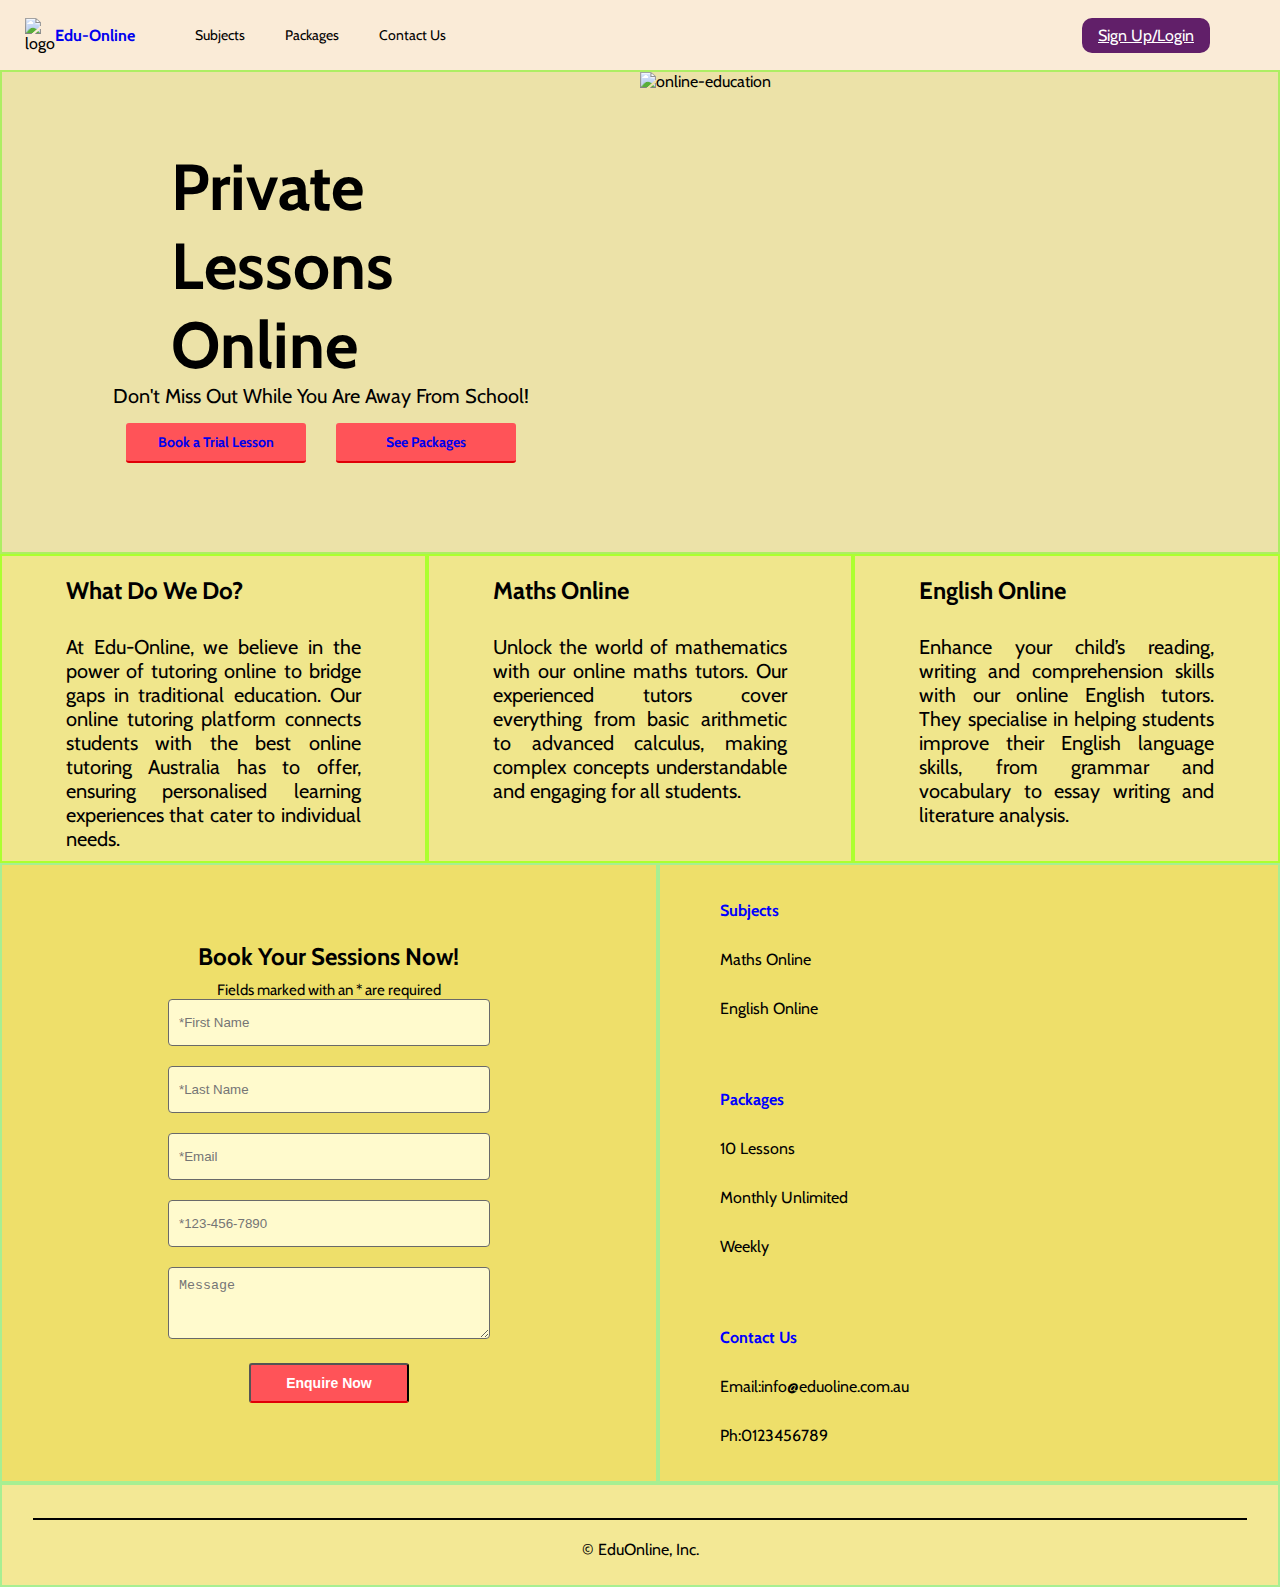
==== index.html @ 06f1f9f5 "changed home.html to index.html" ====
<!DOCTYPE html>
<html class="no-js" lang="en">
    <head>
        <meta charset="utf-8">
        <meta http-equiv="x-ua-compatible" content="ie-edge">
        <title>Online Lessons Website</title>
        <meta name="description" content="Edu-Online sample website">
        <meta name="viewport" content="width=device-width, initial-scale=1">
        <link rel="stylesheet" href="css/normalize.css">
        <link href="https://fonts.googleapis.com/css?family=Cabin:400,700" rel="stylesheet">
        <link rel="stylesheet" href="main.css">
    </head>

    <body>
      <header class="global-header" id="top-nav">
        <section class="nav-left">
            <div class="logo">
                <img src="https://www.freeiconspng.com/uploads/laptop-png-23.png" width="50" alt="logo" />
                <span><a class="logo" href="https://aneesh-1979.github.io/home.html" >Edu-Online</a></span>
            </div>
              <ul class="nav">
                <li id="menu-1-button">Subjects</li>
                <li id="menu-2-button">Packages</li>
                <li id="menu-3-button">Contact Us</li>
              </ul>
        </section>

            <div class="nav-right">
                <a href="https://aneesh-1979.github.io/login.html" class="signup-login">Sign Up/Login</a>
                <div class="hamburger-menu" id="menu-trigger">
                    <img src="https://s3-us-west-2.amazonaws.com/s.cdpn.io/2522641/hamburger.svg" alt="Hamburger icon">
                </div>
            </div>
      </header>

      <!--Side Menu-->
      <aside class="side-menu-position side-menu-design" id="side-menu">
        <header class="side-menu-header">
            <img src="https://www.freeiconspng.com/uploads/laptop-png-23.png" width="50" alt="logo">
            <img src="https://s3-us-west-2.amazonaws.com/s.cdpn.io/2522641/x.svg" alt="close this menu" id="menu-close">
        </header>

        <ul class="side-menu-content">
            <li>Subjects</li>
            <li>Packages</li>
            <li>Contact Us</li>
            <li>Sign up/Login</li>
        </ul>
      </aside>

      <!--Drop down menus-->
      <aside class="dropdown-menu" id="menu-1">
        <h2 class="menu-header">Subjects</h2>
        <ul class="menu-item-list">
            <li><a href="#">Maths Online</a></li>
            <li><a href="#">English Online</a></li>
        </ul>
      </aside>

      <aside class="dropdown-menu" id="menu-2">
        <h2 class="menu-header">Packages</h2>
        <ul class="menu-item-list">
            <li><a href="#">10 Lessons</a></li>
            <li><a href="#">Monthly Unlimited</a></li>
            <li><a href="#">Weekly</a></li>
        </ul>
      </aside>
      
      <aside class="dropdown-menu" id="menu-3">
        <h2 class="menu-header">Contact Us</h2>
        <ul class="menu-item-list">
            <li><a href="">Email:info@eduoline.com.au</a></li>
            <li><a href="#">Ph:0123456789</a></li>
        </ul>
      </aside>

      <!--Welcome section-->
      <section class="welcome-section">     
            <div class="welcome-container">
                <div class="welcome-content-left">
                    <h1>Private Lessons Online</h1>
                    <p>Don't Miss Out While You Are Away From School!</p>
                    <div class="welcome-button">
                      <div class="welcome-button-1">
                      <a class="welcome-button-text" href="#">Book a Trial Lesson</a>
                      </div>
                      <div class="welcome-button-2">
                      <a class="welcome-button-text" href="https://aneesh-1979.github.io/packages.html">See Packages</a>
                      </div>
                    </div>
                  </div>
                    <img class="welcome-content-right" src="https://assets.pandaily.com/uploads/2019/06/online-education.jpg" width="400" height="480" alt="online-education"> 
            </div>
      </section>

      <!--Services section-->
      <section class="services-section">
        <div class="services-container">
            <div class="services-content-box">
                <h2 class="services-content">What Do We Do?</h2>
                <p class="services-content">At Edu-Online, we believe in the power of tutoring online to bridge gaps in traditional education. Our online tutoring platform connects students with the best online tutoring Australia has to offer, ensuring personalised learning experiences that cater to individual needs.</p>
            </div>
            <div class="services-content-box">
                <h2 class="services-content">Maths Online</h2>
                <p class="services-content">Unlock the world of mathematics with our online maths tutors. Our experienced tutors cover everything from basic arithmetic to advanced calculus, making complex concepts understandable and engaging for all students.</p>
            </div>
            <div class="services-content-box">
                <h2 class="services-content">English Online</h2>
                <p class="services-content">Enhance your child’s reading, writing and comprehension skills with our online English tutors. They specialise in helping students improve their English language skills, from grammar and vocabulary to essay writing and literature analysis.</p>
            </div>
        </div>
      </section>

      <!--Footer section-->
      <section class="footer-section">
            <form class="form" id="contact-form">
                <fieldset>
                  <legend>Book Your Sessions Now!</legend>
                    <p class="before-fill" style="font-size: 15px;">Fields marked with an * are required</p>
                    <div class="form-row">
                        <div class="name-fields">
                          <div class="firstname-error-container"></div>
                           <label style="visibility: hidden;" for="First Name">First Name</label>
                           <input type="text" id="firstname" placeholder="*First Name">
                          <div class="lastname-error-container"></div>
                           <label style="visibility: hidden;" for="Last Name">Last Name</label>
                           <input type="text" id="lastname" placeholder="*Last Name">
                        </div>
                        <div class="contact-fields">
                          <div class="email-error-container"></div>
                            <label style="visibility: hidden;" for="Email Address">Email</label>
                            <input type="text" id="email" placeholder="*Email">
                          <div class="phone-error-container"></div>
                            <label style="visibility: hidden;" for="Phone">Phone Number</label>
                            <input type="tel" id="phone" placeholder="*123-456-7890" minlength="10" maxlength="10">
                        </div>
                        <textarea name="textarea" id="message" placeholder="Message"></textarea>
                    </div>
                </fieldset>

                <fieldset>
                    <input type="submit" onclick="openPopup()" Value="Enquire Now">
                    <div class="popup" id="popup">
                      <img src="https://th.bing.com/th/id/OIP.xLV6Oj6sew0U4leCihAiLwHaHa?pid=ImgDet&w=208&h=208&c=7&dpr=1.5"/>
                      <h2>Thank You!</h2>
                      <p>Your details has been successfully submitted. Thanks!</p>
                      <button type="button" onclick="closePopup()">OK</button>
                    </div>
                </fieldset>
            </form>

            <div class="footer-nav-container">
                <div class="footer-nav-content-box">
                  <ul class="footer-nav-content">
                    <li style="color: blue; font-weight: bolder;">Subjects</li>
                    <li>Maths Online</li>
                    <li>English Online</li>
                  </ul>
                </div>
                <div class="footer-nav-content-box">
                  <ul class="footer-nav-content">
                    <li style="color: blue; font-weight: bolder;">Packages</li>
                    <li>10 Lessons</li>
                    <li>Monthly Unlimited</li>
                    <li>Weekly</li>
                  </ul>
                </div>
                <div class="footer-nav-content-box">
                  <ul class="footer-nav-content">
                    <li style="color: blue; font-weight: bolder;">Contact Us</li>
                    <li>Email:info@eduoline.com.au</li>
                    <li>Ph:0123456789</li>
                  </ul>
                </div>
            </div>
      </section>

      <footer class="copyright-footer">
        <hr>
        <div class="copyright">© EduOnline, Inc.</div>
      </footer>
      <script src="main.js"></script>
    </body>
</html>
---- main.css ----
body {
    margin: 0;
    font-family: 'Cabin', sans-serif;
    box-sizing: border-box;
}

.global-header {
    display: flex;
    flex-direction: row;
    justify-content: space-between;
    background-color: antiquewhite;
    height: 40px;
    padding: 15px 25px;
    width: calc(100% - 50px);
}

.nav-left {
    display: flex;
    align-items: center;
}

.logo {
    display: flex;
    align-items: center;
    width: 150px;
}

.logo a {
    text-decoration: none;
    font-weight: bolder;
}

.nav {
    display: none;
    margin: 0;
    padding-left: 0;
}

@media (min-width: 768px) {
    .nav {
        display: flex;
        flex-direction: row;
        align-items: center;
        flex-wrap: wrap;
    }
}

ul {
    list-style: none;
}

.nav li {
    font-size: 14px;
    margin: 0 20px;
    cursor: pointer;
}

.nav-right  {
    display: flex;
    align-items: center;
    justify-content: flex-end;
    margin-right: 45px;
}

.dropdown-menu {
    background-color: white;
    box-shadow: 0 0 2rem rgba(0,0,0,.1);
    display: none;
    padding: 15px;
    position: absolute;
    top: 60px;
    width: 210px;
    z-index: 10;  
}

.dropdown-menu#menu-1 {
    left: 190px;
}
  
.dropdown-menu#menu-2 {
    left: 290px;
    min-width: 200px;
}
  
.dropdown-menu#menu-3 {
    left: 390px;
    min-width: 200px;
}

.menu-header {
    font-size: 12px;
    margin: 0;
    padding: 0 10px 8px 10px;
    text-transform: uppercase;  
}

.menu-item-list {
    margin: 0;
    padding: 0;
}
 
.menu-item-list li a,
.menu-item-list li a:visited,
.menu-item-list li a:focus {
    color: #454545;
    display: block;
    padding: 10px;
    text-decoration: none;
}

.menu-item-list li a:hover {
    background-color: rgb(242,242,242);
    color: #1264a3;
}

#fade-in-header {
    display: none;
    position: fixed;
    top: 0;
}
  
#top-nav {
    position: fixed;
}
  
.show {
    display: block;
}
  
.signup-login {
    background-color: #611f69;
    border-radius: 10px;
    color: white;
    cursor: pointer;
    display: none; 
    padding: 8px 16px;
    transition: all 420ms ease-in-out; 
}
  
.signup-login:hover {
    background-color: #4a154b
}
  
@media (min-width: 768px) {
    .signup-login {
      display: block; 
    }  
}

.hamburger-menu {
    display: block;
    cursor: pointer;
}

@media (min-width: 768px) {
    .hamburger-menu {
        display: none;
    }
}

.side-menu-position {
    padding-top: 25px;
    position: fixed;
    top: 0;
    right: 0;
    bottom: 0;
    left: 0;
    z-index: 2;
}
  
.side-menu-design {
    background-color: #611f69;
    background-image: url('https://wallpapers.com/images/hd/blackboard-background-902-x-1603-hl42wztt9qa12lf1.jpg');
    background-size: 1300px 700px;
    background-repeat: repeat;
    cursor: pointer;
    opacity: 0;
    transform: translateX(100%);
    transition: 0.4s ease-in-out;
}
  
.side-menu-header {
    border-bottom: 1px solid rgba(255,255,255,.1); 
    display: flex;
    justify-content: space-between;
    padding: 0 25px 25px 25px;  
}
  
.side-menu-content {
    color: #fff;
    font-size: 24px; 
    margin: 25px;
    padding-left: 0; 
}
  
.side-menu-content li {
    list-style: none;
    margin-bottom: 25px;
}
  
.side-menu-login {
    margin-bottom: 8px;
    text-align: center;
}
  
#top-nav {
    position: fixed;
}
  
.show-menu {
    opacity: 1;
    transform: translateX(0%);
}


.welcome-section {
    flex: 100%;
    padding-top: 70px;
}

.welcome-container {
    display: flex;
    justify-content: center;
    align-items: center;
    flex-direction: column;
    flex-wrap: wrap;
    background-color: rgb(236, 226, 168);
    border: 2px solid rgb(173, 238, 99);
} 
    
@media (min-width: 768px) {
.welcome-container {
    display: flex;
    flex-direction: row;
    justify-content: center;
    align-items: center;

   }
}

.welcome-content-left {
    display: flex;
    flex: 100%;
    flex-direction: column;
    flex-wrap: wrap;
    align-items: center;
}

h1 {
    font-size: 65px;
    width: 300px;
    margin: auto;
}

p {
    font-size: 20px;
    margin: auto;
    text-align: center;
}

.welcome-content-right {
    flex: 100%;
    flex-direction: column;
    flex-wrap: wrap;
    display: flex;
    align-items: center;
    background-position: center center;
    background-size: cover;
}

@media (min-width: 768px) {
    .welcome-content-left, .welcome-content-right {
        flex: 50%;
        flex-direction: row;
        align-items: center;
    }
}

.welcome-button {
    display: flex;
    flex-direction: column;
    justify-content: center;
    align-items: center;
    margin: auto;
}

.welcome-button-1, .welcome-button-2  {
    align-items: center;
    background-color: #ff5358;
    border-bottom: 2px solid #e00007;
    border-radius: 3px;
    color: white;
    cursor: pointer;
    font-size: 14px;
    margin: 15px;
    padding: 10px;
    font-weight: bold;
    text-align: center;
    transition: 0.4s ease-in-out;
    width: 160px;
}

@media (min-width: 768px) {
    .welcome-button {
        display: flex;
        flex-direction: row;
        justify-content: center;
        align-items: center;
        margin: auto;
    }
}
.welcome-button :hover {
    background-color: #e00007;
}

.welcome-button-text {
    text-decoration: none;
}

.services-container {
    display: flex;
    flex-direction: column;
    flex-wrap: wrap;
    flex: 100%;
    background-color: aliceblue;
}

@media (min-width: 768px) {
    .services-container {
        flex-direction: row;
        flex-wrap: nowrap;
    }
}

.services-content-box {
    flex: 33%;
    align-items: center;
    padding-left: 5%;
    padding-right: 5%;
    text-align: justify;
    background-color: khaki;
    border: 2px solid greenyellow;
}

.services-content {

    text-align: justify;
    padding-bottom: 10px;
}


.footer-section {
    display: flex;
    flex-direction: column;
    flex: 100%;
    background-color: rgba(235, 217, 78, 0.6);
}

@media (min-width: 768px) {
    .footer-section {
        flex-direction: row;
        flex: 50%;
    }
}

.form {
    background: rgba(235, 217, 78, 0.6);
    border: 2px solid rgb(167, 239, 146);
    padding: 25px;
    display: flex;
    margin: 0;
    flex-direction: column;
    justify-content: center;
    align-items: center;
}

@media (min-width: 768px) {
    .form {
        display: flex;
        align-items: center;
        justify-content: center;
        flex: 100%;
    }
}

fieldset {
    margin: 0;
    padding: 0;
    border: 0;
}

legend {
    font-size: 24px;
    font-weight: bolder;
    margin: 10px auto;
}

label {
    position: absolute;
}

input[type="text"],input[type="tel"] {
  width: 300px;
  height: 25px;
}

textarea {
    height: 50px;
    width: 300px;
}

textarea {
    height: 50px;
    width: 300px;
}

input[type="text"],input[type="tel"],textarea {
  border: 1px solid dimgray;
  padding: 10px;
  margin-bottom: 20px;
  background: lemonchiffon;
  border-radius: 4px;
}

@media (max-width: 768px) {
    input[type="text"],input[type="tel"],textarea {
        flex-direction: column;
        align-items: center;
        justify-content: center;
    } 
}

input[type="submit"] {
    background-color: #ff5358;
    border-bottom: 2px solid #e00007;
    border-radius: 3px;
    color: white;
    cursor: pointer;
    font-size: 14px;
    padding: 10px;
    font-weight: bold;
    text-align: center;
    transition: 0.4s ease-in-out;
    width: 160px;
}

@media (max-width: 768px) {
    input[type="submit"] {
        flex-direction: column;
        align-items: center;
        justify-content: center;
    }
}

.popup {
    width: 400px;
    background: #fff;
    border-radius: 6px;
    position: absolute;
    top: 0;
    left: 50%;
    transform: translate(-50%,-50%) scale(10%);
    text-align: center;
    padding: 0 30px 30px;
    color: #333;
    visibility: hidden;
    transition: transform 0.4s, top 0.4s;
}

.open-popup {
    visibility: visible;
    top: 150%;
    transform: translate(-50%,-50%) scale(100%);
}

.popup img {
    width: 100px;
    margin-top: -50px;
    border-radius: 50%;
    box-shadow: 0 2px 5px rgba(0, 0, 0, 0.2);
}

.popup h2 {
    font-size: 38px;
    font-weight: 500;
    margin: 30px 0 10px;
}

.popup button {
    width: 100%;
    margin-top: 50px;
    padding: 10px 0;
    background: #6fd649;
    color: #fff;
    border: 0;
    outline: none;
    font-size: 18px;
    border-radius: 4px;
    cursor: pointer;
    box-shadow: 0 5px 5px rgba(0, 0, 0, 0.2);
}

.inputs-list label {
    float: none;
    width: auto;
    padding: 0;
    line-height: 18px;
    white-space: normal;
    font-weight: normal;
}

.firstname-error-container,.lastname-error-container,.email-error-container,.phone-error-container {
    color: #f2545b;
}

.footer-nav-container {
    display: flex;
    flex-wrap: wrap;
    background: rgba(235, 217, 78, 0.6);
    border: 2px solid rgb(167, 239, 146);
}

@media (max-width: 768px) {
    .footer-nav-container {
        display: flex;
        flex-direction: column;
        flex: 100%;
        flex-wrap: wrap;
    }
}

.footer-nav-content-box {
    display: grid;
    grid-template-columns: 1fr 1fr;
}
  
.footer-nav-content li {
    padding: 10px ;
    margin:10px;
}
  
.copyright-footer {
    align-items: center;
    background-color: rgba(235, 217, 78, 0.6);
    border: 2px solid rgb(167, 239, 146);
    color: black;
    display: flex;
    flex-direction: column;
    height: 100px;
    justify-content: center;
}
  
hr {
    border: 1px solid #000000;
    margin-bottom: 20px;
    width: 95%;
}
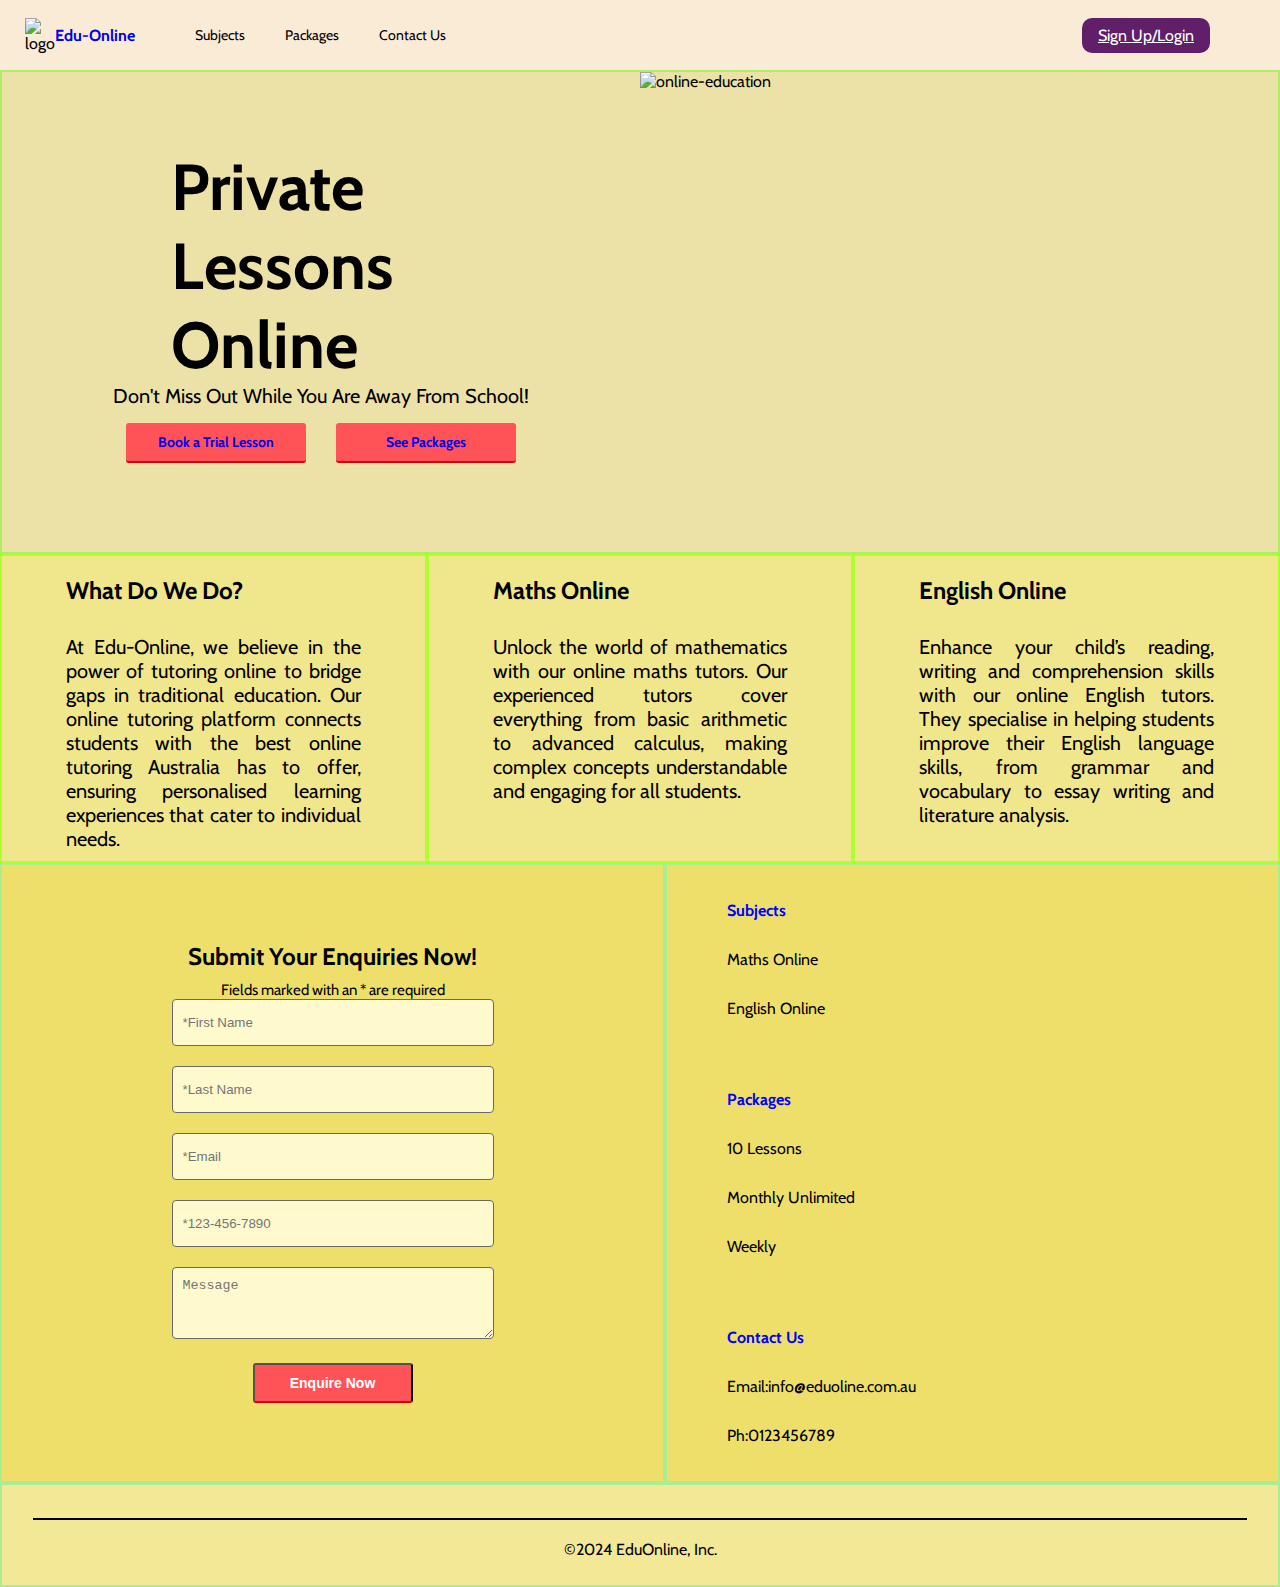
==== commit e900ae1d: "added booking site and modified effects" ====
--- a/index.html
+++ b/index.html
@@ -16,7 +16,7 @@
         <section class="nav-left">
             <div class="logo">
                 <img src="https://www.freeiconspng.com/uploads/laptop-png-23.png" width="50" alt="logo" />
-                <span><a class="logo" href="https://aneesh-1979.github.io/home.html" >Edu-Online</a></span>
+                <span><a class="logo" href="https://aneesh-1979.github.io/index.html" >Edu-Online</a></span>
             </div>
               <ul class="nav">
                 <li id="menu-1-button">Subjects</li>
@@ -69,8 +69,8 @@
       <aside class="dropdown-menu" id="menu-3">
         <h2 class="menu-header">Contact Us</h2>
         <ul class="menu-item-list">
-            <li><a href="">Email:info@eduoline.com.au</a></li>
-            <li><a href="#">Ph:0123456789</a></li>
+            <li><a href="mailto:info@eduoline.com.au">Email:info@eduoline.com.au</a></li>
+            <li><a href="tel:0123456789">Ph:0123456789</a></li>
         </ul>
       </aside>
 
@@ -82,7 +82,7 @@
                     <p>Don't Miss Out While You Are Away From School!</p>
                     <div class="welcome-button">
                       <div class="welcome-button-1">
-                      <a class="welcome-button-text" href="#">Book a Trial Lesson</a>
+                      <a class="welcome-button-text" href="https://aneesh-1979.github.io/booking.html">Book a Trial Lesson</a>
                       </div>
                       <div class="welcome-button-2">
                       <a class="welcome-button-text" href="https://aneesh-1979.github.io/packages.html">See Packages</a>
@@ -113,9 +113,9 @@
 
       <!--Footer section-->
       <section class="footer-section">
-            <form class="form" id="contact-form">
+            <form class="form" id="contact-form" onsubmit="return check();">
                 <fieldset>
-                  <legend>Book Your Sessions Now!</legend>
+                  <legend>Submit Your Enquiries Now!</legend>
                     <p class="before-fill" style="font-size: 15px;">Fields marked with an * are required</p>
                     <div class="form-row">
                         <div class="name-fields">
@@ -137,18 +137,16 @@
                         <textarea name="textarea" id="message" placeholder="Message"></textarea>
                     </div>
                 </fieldset>
-
                 <fieldset>
-                    <input type="submit" onclick="openPopup()" Value="Enquire Now">
+                    <input type="submit" Value="Enquire Now">
+                </fieldset>
+            </form>
                     <div class="popup" id="popup">
                       <img src="https://th.bing.com/th/id/OIP.xLV6Oj6sew0U4leCihAiLwHaHa?pid=ImgDet&w=208&h=208&c=7&dpr=1.5"/>
                       <h2>Thank You!</h2>
-                      <p>Your details has been successfully submitted. Thanks!</p>
+                      <p>Your enquiry has been successfully submitted. Thanks!</p>
                       <button type="button" onclick="closePopup()">OK</button>
                     </div>
-                </fieldset>
-            </form>
-
             <div class="footer-nav-container">
                 <div class="footer-nav-content-box">
                   <ul class="footer-nav-content">
@@ -177,7 +175,7 @@
 
       <footer class="copyright-footer">
         <hr>
-        <div class="copyright">© EduOnline, Inc.</div>
+        <div class="copyright">©2024 EduOnline, Inc.</div>
       </footer>
       <script src="main.js"></script>
     </body>
--- a/main.css
+++ b/main.css
@@ -422,7 +422,7 @@
   border-radius: 4px;
 }
 
-@media (max-width: 768px) {
+@media (min-width: 768px) {
     input[type="text"],input[type="tel"],textarea {
         flex-direction: column;
         align-items: center;
@@ -444,7 +444,7 @@
     width: 160px;
 }
 
-@media (max-width: 768px) {
+@media (min-width: 768px) {
     input[type="submit"] {
         flex-direction: column;
         align-items: center;
@@ -453,28 +453,22 @@
 }
 
 .popup {
-    width: 400px;
-    background: #fff;
-    border-radius: 6px;
-    position: absolute;
-    top: 0;
+    display: none; 
+    position: fixed;
+    top: 50%;
     left: 50%;
-    transform: translate(-50%,-50%) scale(10%);
+    width: 300px;
     text-align: center;
-    padding: 0 30px 30px;
-    color: #333;
-    visibility: hidden;
-    transition: transform 0.4s, top 0.4s;
-}
-
-.open-popup {
-    visibility: visible;
-    top: 150%;
-    transform: translate(-50%,-50%) scale(100%);
+    transform: translate(-50%, -50%);
+    background-color: white;
+    padding: 20px;
+    border: 1px solid #ccc;
+    box-shadow: 0 0 10px rgba(0, 0, 0, 0.5);
+    z-index: 1000;
 }
 
 .popup img {
-    width: 100px;
+    max-width: 100px;
     margin-top: -50px;
     border-radius: 50%;
     box-shadow: 0 2px 5px rgba(0, 0, 0, 0.2);
@@ -516,22 +510,25 @@
 .footer-nav-container {
     display: flex;
     flex-wrap: wrap;
+    flex-direction: column;
+    flex: 100%;
+    align-items: center;
+    justify-content: center;
     background: rgba(235, 217, 78, 0.6);
     border: 2px solid rgb(167, 239, 146);
 }
 
-@media (max-width: 768px) {
+@media (min-width: 768px) {
     .footer-nav-container {
         display: flex;
-        flex-direction: column;
-        flex: 100%;
         flex-wrap: wrap;
     }
 }
 
 .footer-nav-content-box {
     display: grid;
-    grid-template-columns: 1fr 1fr;
+    grid-template-columns: 1fr;
+    width: 100%;
 }
   
 .footer-nav-content li {
